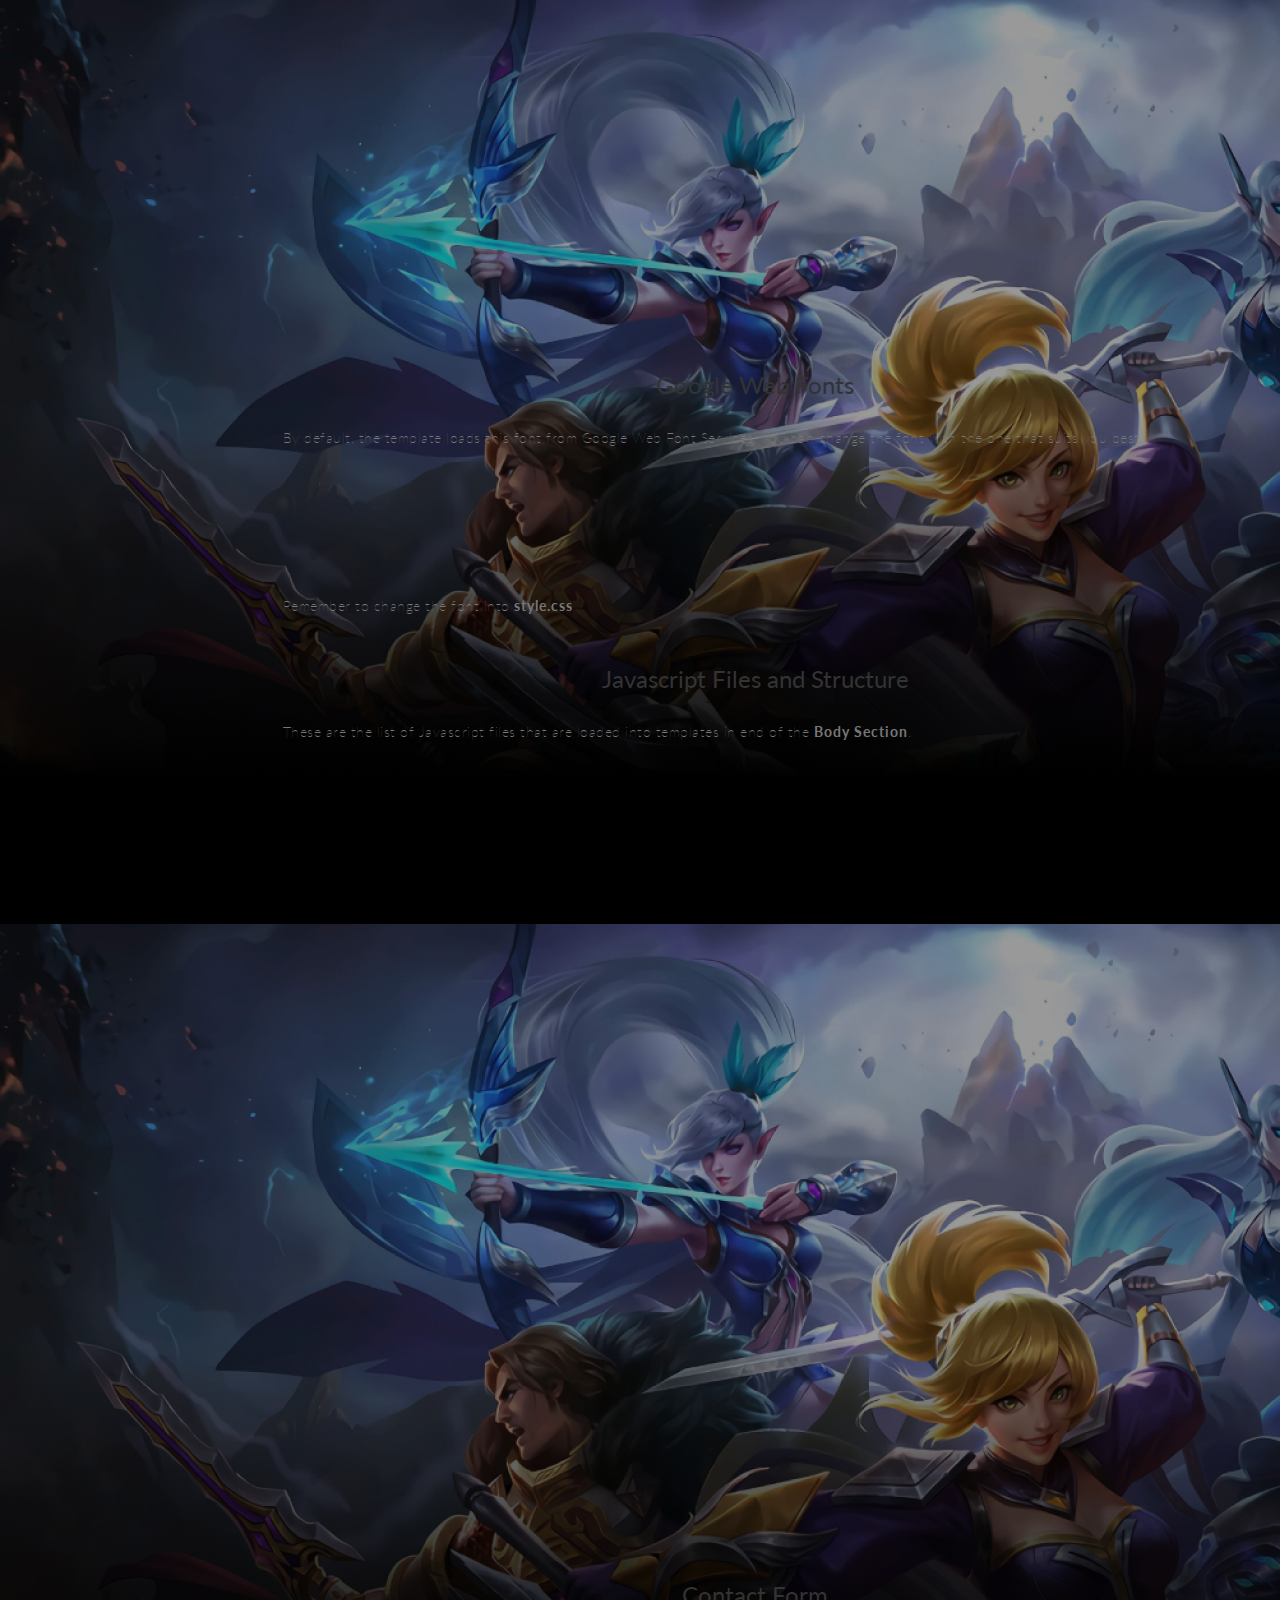
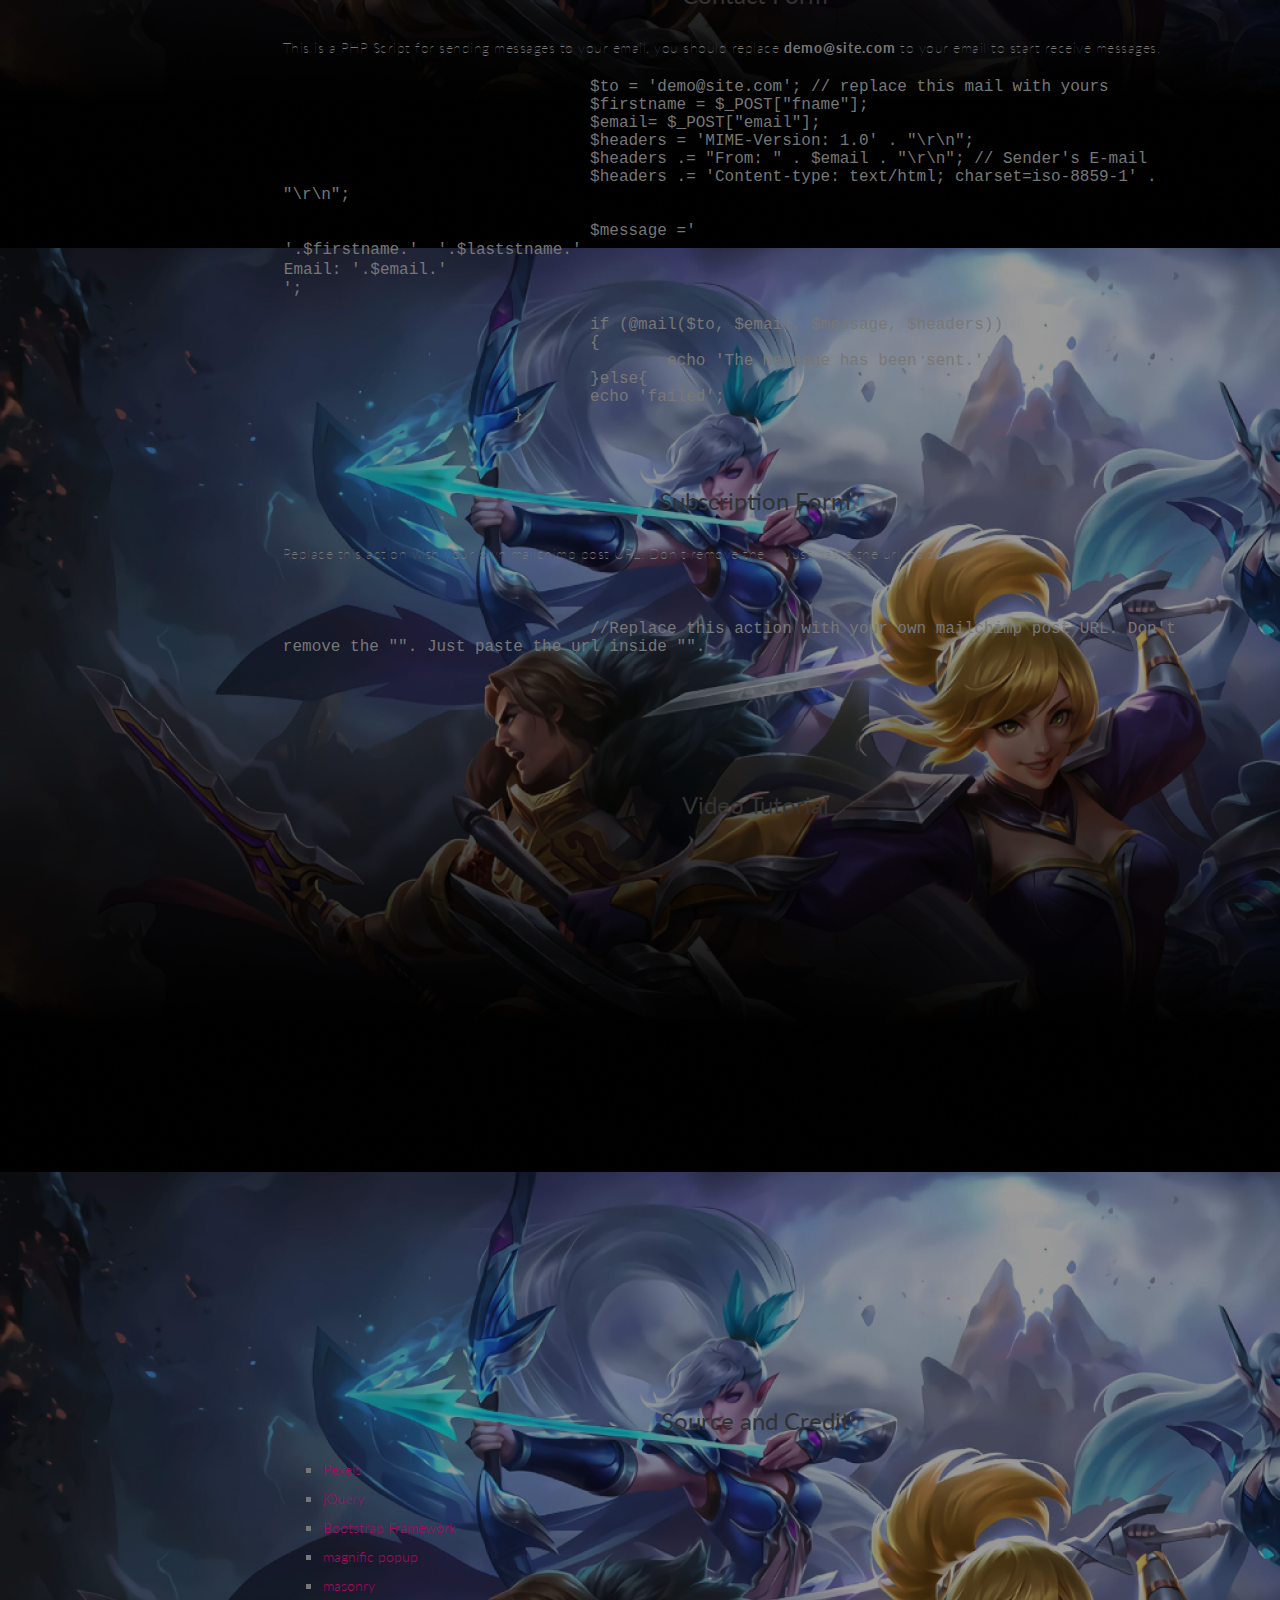
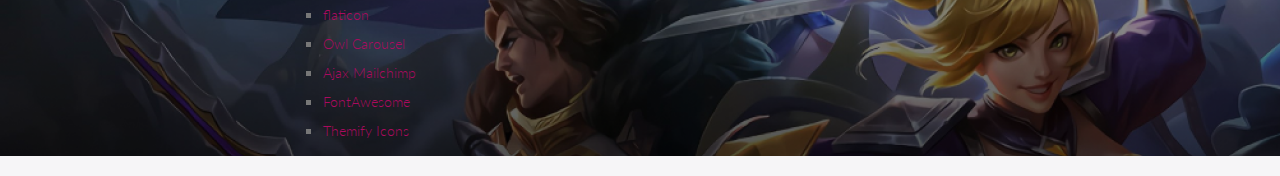
==== Doc/index.html @ 9ad0c3ee "First Commit" ====
<!DOCTYPE html>
<html class="no-js">
<head>
	<meta charset="utf-8">
	<title>Tempest Booster</title>
	<meta name="description" content="">
	<meta name="viewport" content="width=device-width, initial-scale=1">
	<link href='http://fonts.googleapis.com/css?family=Lato:300,400,700' rel='stylesheet'>
	<!-- Syntax Highlighter -->
	<link rel="stylesheet" type="text/css" href="syntax-highlighter/styles/shCore.css" media="all">
	<link rel="stylesheet" type="text/css" href="syntax-highlighter/styles/shThemeDefault.css" media="all">
	<!-- Font Awesome CSS-->
	<link rel="stylesheet" href="css/font-awesome.min.css">
	<!-- Normalize/Reset CSS-->
	<link rel="stylesheet" href="css/normalize.min.css">
	<link rel="stylesheet" href="css/main.css">
</head>

<body id="welcome">
<aside class="left-sidebar">
<div class="logo">
	<a href="#welcome">
		<h1>Tempest Booster</h1>
	</a>
</div>
<nav class="left-nav">
	<ul id="nav">
		<li class="current"><a href="#welcome">Welcome</a></li>
		<li><a href="#installation">Installation</a></li>
		<li><a href="#tmpl-structure">Structure</a></li>
		<li><a href="#css-structure">CSS Files</a></li>
		<li><a href="#javascript">JavaScript Libraries</a></li>
		<li><a href="#contact-form">Contact Form</a></li>
		<li><a href="#subscription-form">Subscription Form</a></li>
		<li><a href="#video">Video Tutorial</a></li>
		<li><a href="#credit">Source and Credit</a></li>
	</ul>
</nav>
</aside>
<!-- Main Wrapper -->
<div id="main-wrapper">
<div class="main-content">
	<section id="welcome">
		<div class="content-header">
			<h1>Gym trainer</h1>
		</div>
		<div class="welcome">
			<h2 class="twenty">Welcome To Gym trainer</h2>
			<p>Firstly, a huge thanks for purchasing this theme, your support is truly appreciated!</p>
			<p>This document covers the installation and use of this theme and often reveals answers to common problems and issues - read this document thoroughly if you are experiencing any difficulties. If you have any questions that are beyond the scope of this document. Thank you so much!</p>
		</div>
		<div class="features">
			<h2 class="twenty">Template Features</h2>
			<ul>
				<li>Clean &amp; Simple Design</li>
				<li>HTML5 &amp; CSS3</li>
				<li>Fully Responsive Design</li>
				<li>PHP/Ajax Powered Working Contact Form</li>
				<li>All files are well commented</li>
				<li>Cross Browser Compatible with IE11+, Firefox, Safari, Opera, Chrome</li>
				<li>Extensive Documentation</li>
			</ul>
		</div>
	</section>
	<section id="installation">
		<div class="content-header">
			<h1>Gym trainer</h1>
		</div>
		<h2 class="title">Installing Template.</h2>
		<div class="section-content">
			<ol>
				<li>After unzip the download pack, you'll found a Template Folder with all the files.</li>
				<li>You can view this Template in any browser, you can display or edit the Template without an internet connection.(May not wotrk fonts and google map).</li>
				<li>The only section that will not work is the Contact Section which contains PHP code and requires a server environment for send messages.</li>
				<li>Now go to your cpanel or open your FTP Client (like <a target="_blank" href="https://filezilla-project.org/download.php">Filezilla</a>) and upload the content of the Template on your server root.</li>
				<li>Once the files are done uploading go to www.yourdomainname.com/index.html</li>
			</ol>
		</div>
	</section>
	<section id="tmpl-structure">
		<h2 class="title">Template Structure</h2>
		<p class="fifteen">All information within the main content area is nested within a body tag. The general template structure is pretty the same throughout the template. Here is the general structure of main page (index.html).</p>
		<pre class="brush: html">
			<header class="header_area"></header>
				<main class="site-main">
					<section class="section"></section>
					<section class="section"></section>
					<section class="section"></section>
				</main>
			<footer class="footer"></footer>
		</pre>
	</section>
	<section id="css-structure">
		<h2 class="title">CSS Files and Structure</h2>
		<p class="fifteen">These are the css files that are loaded into templates in <strong>Head Section</strong>.</p>
		<pre class="brush: html">
		
		<!-- CSS here -->
		
		<link rel="stylesheet" href="assets/css/bootstrap.min.css">
		<link rel="stylesheet" href="assets/css/owl.carousel.min.css">
		<link rel="stylesheet" href="assets/css/slicknav.css">
		<link rel="stylesheet" href="assets/css/flaticon.css">
		<link rel="stylesheet" href="assets/css/gijgo.css">
		<link rel="stylesheet" href="assets/css/animate.min.css">
		<link rel="stylesheet" href="assets/css/animated-headline.css">
		<link rel="stylesheet" href="assets/css/magnific-popup.css">
		<link rel="stylesheet" href="assets/css/fontawesome-all.min.css">
		<link rel="stylesheet" href="assets/css/themify-icons.css">
		<link rel="stylesheet" href="assets/css/slick.css">
		<link rel="stylesheet" href="assets/css/nice-select.css">
		<link rel="stylesheet" href="assets/css/style.css">
				
		</pre>

		<h2 class="title">Google Web Fonts</h2>
		<p>By default, the template loads this font from Google Web Font Services, you can change the font with the one that suits you best.</p>
		<pre class="brush:html">		                
		<!-- Google Font -->
		
		<link href="https://fonts.googleapis.com/css2?family=Oswald:wght@200;300;400;500;600;700&family=Roboto+Condensed:ital,wght@0,300;0,400;1,300;1,400&display=swap"> 

		</pre>

		<p class="twenty">Remember to change the font into <strong>style.css</strong></p>
	</section>
	<section id="javascript">
		<h2 class="title">Javascript Files and Structure</h2>
		<p class="fifteen">These are the list of Javascript files that are loaded into templates in end of the <strong>Body Section</strong>.
		<pre class="brush: html">

		<!-- JS here -->

		<script src="./assets/js/vendor/modernizr-3.5.0.min.js"></script>
		<!-- Jquery, Popper, Bootstrap -->
		<script src="./assets/js/vendor/jquery-1.12.4.min.js"></script>
		<script src="./assets/js/popper.min.js"></script>
		<script src="./assets/js/bootstrap.min.js"></script>
		<!-- Jquery Mobile Menu -->
		<script src="./assets/js/jquery.slicknav.min.js"></script>
	
		<!-- Jquery Slick , Owl-Carousel Plugins -->
		<script src="./assets/js/owl.carousel.min.js"></script>
		<script src="./assets/js/slick.min.js"></script>
		<!-- One Page, Animated-HeadLin -->
		<script src="./assets/js/wow.min.js"></script>
		<script src="./assets/js/animated.headline.js"></script>
		<script src="./assets/js/jquery.magnific-popup.js"></script>
	
		<!-- Date Picker -->
		<script src="./assets/js/gijgo.min.js"></script>
		<!-- Nice-select, sticky -->
		<script src="./assets/js/jquery.nice-select.min.js"></script>
		<script src="./assets/js/jquery.sticky.js"></script>
		
		<!-- counter , waypoint,Hover Direction -->
		<script src="./assets/js/jquery.counterup.min.js"></script>
		<script src="./assets/js/waypoints.min.js"></script>
		<script src="./assets/js/jquery.countdown.min.js"></script>
		<script src="./assets/js/hover-direction-snake.min.js"></script>
	
		<!-- contact js -->
		<script src="./assets/js/contact.js"></script>
		<script src="./assets/js/jquery.form.js"></script>
		<script src="./assets/js/jquery.validate.min.js"></script>
		<script src="./assets/js/mail-script.js"></script>
		<script src="./assets/js/jquery.ajaxchimp.min.js"></script>
		
		<!-- Jquery Plugins, main Jquery -->	
		<script src="./assets/js/plugins.js"></script>
		<script src="./assets/js/main.js"></script>

		</pre>
	</section>

	<section id="contact-form">
			<h2 class="title"> Contact Form </h2>
			<p>This is a PHP Script for sending messages to your email, you should replace <strong>demo@site.com</strong> to your email to start receive messages.</p>
			<pre class="brush:php">
				$to = 'demo@site.com'; // replace this mail with yours
				$firstname = $_POST["fname"];
				$email= $_POST["email"];
				$headers = 'MIME-Version: 1.0' . "\r\n";
				$headers .= "From: " . $email . "\r\n"; // Sender's E-mail
				$headers .= 'Content-type: text/html; charset=iso-8859-1' . "\r\n";

				$message ='<table style="width:100%">
					<tr>
						<td>'.$firstname.'  '.$laststname.'</td>
					</tr>
					<tr><td>Email: '.$email.'</td></tr>
				</table>';

				if (@mail($to, $email, $message, $headers))
				{
					echo 'The message has been sent.';
				}else{
				echo 'failed';
			}
		</pre>		            
	</section>
	<section id="subscription-form">
		<h2 class="title"> Subscription Form </h2>
		<p>Replace this action with your own mailchimp post URL. Don't remove the "". Just paste the url inside "".</p>
		<pre class="brush: javascript">
			<div id="mc_embed_signup">
				//Replace this action with your own mailchimp post URL. Don't remove the "". Just paste the url inside "".
				<form target="_blank" novalidate action="https://spondonit.us12.list-manage.com/subscribe/post?u=1462626880ade1ac87bd9c93a&id=92a4423d01" method="get" class="subscription relative d-flex justify-content-center"></form>
			</div>
		</pre>		            
	</section>
	<section id="video">
		<h2 class="title"> Video Tutorial </h2>
		<!-- 21:9 aspect ratio -->
		<div class="embed-responsive embed-responsive-21by9">
			<iframe class="embed-responsive-item" width="100%" height="515" src="https://www.youtube.com/embed/i7_PRPLOxVE?rel=0&amp;controls=0&amp;showinfo=0" frameborder="0" allowfullscreen></iframe>
		</div>	            
	</section>
	<section id="credit">
		<h2 class="title">Source and Credit</h2>		            
		<div class="script-source">
			<ul>
				<li><a target="_blank" href="http://www.pexels.com">Pexels</a></li>
				<li><a target="_blank" href="http://jquery.com/">jQuery</a></li>
				<li><a target="_blank" href="http://getbootstrap.com">Bootstrap Framework</a></li>
				<li><a target="_blank" href="https://dimsemenov.com/plugins/magnific-popup/">magnific popup</a></li>
				<li><a target="_blank" href="https://masonry.desandro.com/">masonry</a></li>
				<li><a target="_blank" href="https://www.flaticon.com/home">flaticon</a></li>
				<li><a target="_blank" href="http://www.owlgraphic.com/owlcarousel">Owl Carousel</a></li>
				<li><a target="_blank" href="https://github.com/iamMonzurul/jQuery-AJAX-MailChimp">Ajax Mailchimp</a></li>
				<li><a target="_blank" href="http://fontawesome.io/">FontAwesome</a></li>
				<li><a target="_blank" href="https://themify.me/themify-icons">Themify Icons</a></li>
			</ul>
		</div>
	</section>
</div>
</div>

<!-- Essential JavaScript Libraries
	==============================================-->
	<script type="text/javascript" src="js/jquery-1.11.0.min.js"></script>
	<script type="text/javascript" src="js/jquery.nav.js"></script>
	<script type="text/javascript" src="syntax-highlighter/scripts/shCore.js"></script> 
	<script type="text/javascript" src="syntax-highlighter/scripts/shBrushXml.js"></script> 
	<script type="text/javascript" src="syntax-highlighter/scripts/shBrushCss.js"></script> 
	<script type="text/javascript" src="syntax-highlighter/scripts/shBrushJScript.js"></script> 
	<script type="text/javascript" src="syntax-highlighter/scripts/shBrushPhp.js"></script> 
	<script type="text/javascript">
		SyntaxHighlighter.all()
	</script>
	<script type="text/javascript" src="js/custom.js"></script>

</body>
</html>
---- Doc/syntax-highlighter/styles/shCore.css ----
/**
 * SyntaxHighlighter
 * http://alexgorbatchev.com/SyntaxHighlighter
 *
 * SyntaxHighlighter is donationware. If you are using it, please donate.
 * http://alexgorbatchev.com/SyntaxHighlighter/donate.html
 *
 * @version
 * 3.0.83 (July 02 2010)
 * 
 * @copyright
 * Copyright (C) 2004-2010 Alex Gorbatchev.
 *
 * @license
 * Dual licensed under the MIT and GPL licenses.
 */
.syntaxhighlighter a,
.syntaxhighlighter div,
.syntaxhighlighter code,
.syntaxhighlighter table,
.syntaxhighlighter table td,
.syntaxhighlighter table tr,
.syntaxhighlighter table tbody,
.syntaxhighlighter table thead,
.syntaxhighlighter table caption,
.syntaxhighlighter textarea {
  -moz-border-radius: 0 0 0 0 !important;
  -webkit-border-radius: 0 0 0 0 !important;
  background: none !important;
  border: 0 !important;
  bottom: auto !important;
  float: none !important;
  height: auto !important;
  left: auto !important;
  line-height: 1.1em !important;
  margin: 0 !important;
  outline: 0 !important;
  overflow: visible !important;
  padding: 0 !important;
  position: static !important;
  right: auto !important;
  text-align: left !important;
  top: auto !important;
  vertical-align: baseline !important;
  width: auto !important;
  box-sizing: content-box !important;
  font-family: "Consolas", "Bitstream Vera Sans Mono", "Courier New", Courier, monospace !important;
  font-weight: normal !important;
  font-style: normal !important;
  font-size: 1em !important;
  min-height: inherit !important;
  min-height: auto !important;
}

.syntaxhighlighter {
  width: 100% !important;
  margin: 1em 0 1em 0 !important;
  position: relative !important;
  overflow: auto !important;
  font-size: 1em !important;
}
.syntaxhighlighter.source {
  overflow: hidden !important;
}
.syntaxhighlighter .bold {
  font-weight: bold !important;
}
.syntaxhighlighter .italic {
  font-style: italic !important;
}
.syntaxhighlighter .line {
  white-space: pre !important;
}
.syntaxhighlighter table {
  width: 100% !important;
}
.syntaxhighlighter table caption {
  text-align: left !important;
  padding: .5em 0 0.5em 1em !important;
}
.syntaxhighlighter table td.code {
  width: 100% !important;
}
.syntaxhighlighter table td.code .container {
  position: relative !important;
}
.syntaxhighlighter table td.code .container textarea {
  box-sizing: border-box !important;
  position: absolute !important;
  left: 0 !important;
  top: 0 !important;
  width: 100% !important;
  height: 100% !important;
  border: none !important;
  background: white !important;
  padding-left: 1em !important;
  overflow: hidden !important;
  white-space: pre !important;
}
.syntaxhighlighter table td.gutter .line {
  text-align: right !important;
  padding: 0 0.5em 0 1em !important;
}
.syntaxhighlighter table td.code .line {
  padding: 0 1em !important;
}
.syntaxhighlighter.nogutter td.code .container textarea, .syntaxhighlighter.nogutter td.code .line {
  padding-left: 0em !important;
}
.syntaxhighlighter.show {
  display: block !important;
}
.syntaxhighlighter.collapsed table {
  display: none !important;
}
.syntaxhighlighter.collapsed .toolbar {
  padding: 0.1em 0.8em 0em 0.8em !important;
  font-size: 1em !important;
  position: static !important;
  width: auto !important;
  height: auto !important;
}
.syntaxhighlighter.collapsed .toolbar span {
  display: inline !important;
  margin-right: 1em !important;
}
.syntaxhighlighter.collapsed .toolbar span a {
  padding: 0 !important;
  display: none !important;
}
.syntaxhighlighter.collapsed .toolbar span a.expandSource {
  display: inline !important;
}
.syntaxhighlighter .toolbar {
  position: absolute !important;
  right: 1px !important;
  top: 1px !important;
  width: 11px !important;
  height: 11px !important;
  font-size: 10px !important;
  z-index: 10 !important;
}
.syntaxhighlighter .toolbar span.title {
  display: inline !important;
}
.syntaxhighlighter .toolbar a {
  display: block !important;
  text-align: center !important;
  text-decoration: none !important;
  padding-top: 1px !important;
}
.syntaxhighlighter .toolbar a.expandSource {
  display: none !important;
}
.syntaxhighlighter.ie {
  font-size: .9em !important;
  padding: 1px 0 1px 0 !important;
}
.syntaxhighlighter.ie .toolbar {
  line-height: 8px !important;
}
.syntaxhighlighter.ie .toolbar a {
  padding-top: 0px !important;
}
.syntaxhighlighter.printing .line.alt1 .content,
.syntaxhighlighter.printing .line.alt2 .content,
.syntaxhighlighter.printing .line.highlighted .number,
.syntaxhighlighter.printing .line.highlighted.alt1 .content,
.syntaxhighlighter.printing .line.highlighted.alt2 .content {
  background: none !important;
}
.syntaxhighlighter.printing .line .number {
  color: #bbbbbb !important;
}
.syntaxhighlighter.printing .line .content {
  color: black !important;
}
.syntaxhighlighter.printing .toolbar {
  display: none !important;
}
.syntaxhighlighter.printing a {
  text-decoration: none !important;
}
.syntaxhighlighter.printing .plain, .syntaxhighlighter.printing .plain a {
  color: black !important;
}
.syntaxhighlighter.printing .comments, .syntaxhighlighter.printing .comments a {
  color: #008200 !important;
}
.syntaxhighlighter.printing .string, .syntaxhighlighter.printing .string a {
  color: blue !important;
}
.syntaxhighlighter.printing .keyword {
  color: #006699 !important;
  font-weight: bold !important;
}
.syntaxhighlighter.printing .preprocessor {
  color: gray !important;
}
.syntaxhighlighter.printing .variable {
  color: #aa7700 !important;
}
.syntaxhighlighter.printing .value {
  color: #009900 !important;
}
.syntaxhighlighter.printing .functions {
  color: #ff1493 !important;
}
.syntaxhighlighter.printing .constants {
  color: #0066cc !important;
}
.syntaxhighlighter.printing .script {
  font-weight: bold !important;
}
.syntaxhighlighter.printing .color1, .syntaxhighlighter.printing .color1 a {
  color: gray !important;
}
.syntaxhighlighter.printing .color2, .syntaxhighlighter.printing .color2 a {
  color: #ff1493 !important;
}
.syntaxhighlighter.printing .color3, .syntaxhighlighter.printing .color3 a {
  color: red !important;
}
.syntaxhighlighter.printing .break, .syntaxhighlighter.printing .break a {
  color: black !important;
}
---- Doc/syntax-highlighter/styles/shThemeDefault.css ----
/**
 * SyntaxHighlighter
 * http://alexgorbatchev.com/SyntaxHighlighter
 *
 * SyntaxHighlighter is donationware. If you are using it, please donate.
 * http://alexgorbatchev.com/SyntaxHighlighter/donate.html
 *
 * @version
 * 3.0.83 (July 02 2010)
 * 
 * @copyright
 * Copyright (C) 2004-2010 Alex Gorbatchev.
 *
 * @license
 * Dual licensed under the MIT and GPL licenses.
 */
.syntaxhighlighter {
  background-color: white !important;
  max-height:450px;
}
.syntaxhighlighter .line.alt1 {
  background-color: white !important;
}
.syntaxhighlighter .line.alt2 {
  background-color: white !important;
}
.syntaxhighlighter .line.highlighted.alt1, .syntaxhighlighter .line.highlighted.alt2 {
  background-color: #e0e0e0 !important;
}
.syntaxhighlighter .line.highlighted.number {
  color: black !important;
}
.syntaxhighlighter table caption {
  color: black !important;
}
.syntaxhighlighter .gutter {
  color: #afafaf !important;
}
.syntaxhighlighter .gutter .line {
  border-right: 3px solid #6ce26c !important;
}
.syntaxhighlighter .gutter .line.highlighted {
  background-color: #6ce26c !important;
  color: white !important;
}
.syntaxhighlighter.printing .line .content {
  border: none !important;
}
.syntaxhighlighter.collapsed {
  overflow: visible !important;
}
.syntaxhighlighter.collapsed .toolbar {
  color: blue !important;
  background: white !important;
  border: 1px solid #6ce26c !important;
}
.syntaxhighlighter.collapsed .toolbar a {
  color: blue !important;
}
.syntaxhighlighter.collapsed .toolbar a:hover {
  color: red !important;
}
.syntaxhighlighter .toolbar {
  color: white !important;
  background: #6ce26c !important;
  border: none !important;
}
.syntaxhighlighter .toolbar a {
  color: white !important;
}
.syntaxhighlighter .toolbar a:hover {
  color: black !important;
}
.syntaxhighlighter .plain, .syntaxhighlighter .plain a {
  color: black !important;
}
.syntaxhighlighter .comments, .syntaxhighlighter .comments a {
  color: #008200 !important;
}
.syntaxhighlighter .string, .syntaxhighlighter .string a {
  color: blue !important;
}
.syntaxhighlighter .keyword {
  color: #006699 !important;
}
.syntaxhighlighter .preprocessor {
  color: gray !important;
}
.syntaxhighlighter .variable {
  color: #aa7700 !important;
}
.syntaxhighlighter .value {
  color: #009900 !important;
}
.syntaxhighlighter .functions {
  color: #ff1493 !important;
}
.syntaxhighlighter .constants {
  color: #0066cc !important;
}
.syntaxhighlighter .script {
  font-weight: bold !important;
  color: #006699 !important;
  background-color: none !important;
}
.syntaxhighlighter .color1, .syntaxhighlighter .color1 a {
  color: gray !important;
}
.syntaxhighlighter .color2, .syntaxhighlighter .color2 a {
  color: #ff1493 !important;
}
.syntaxhighlighter .color3, .syntaxhighlighter .color3 a {
  color: red !important;
}

.syntaxhighlighter .keyword {
  font-weight: bold !important;
}
---- Doc/css/main.css ----
@import url('https://fonts.googleapis.com/css?family=Montserrat:400,800');

* {
    box-sizing: border-box;
}

body {
    background: #f6f5f7;
    display: flex;
    justify-content: center;
    align-items: center;
    flex-direction: column;
    font-family: 'Montserrat', sans-serif;
    height: 100vh;
    margin: -20px 0 50px;
}

h1 {
    font-weight: bold;
    margin: 0;
}

h2 {
    text-align: center;
}

p {
    font-size: 14px;
    font-weight: 100;
    line-height: 20px;
    letter-spacing: 0.5px;
    margin: 20px 0 30px;
}

span {
    font-size: 12px;
}

a {
    color: #333;
    font-size: 14px;
    text-decoration: none;
    margin: 15px 0;
}

button {
    border-radius: 20px;
    border: 1px solid #FF4B2B;
    background-color: #FF4B2B;
    color: #FFFFFF;
    font-size: 12px;
    font-weight: bold;
    padding: 12px 45px;
    letter-spacing: 1px;
    text-transform: uppercase;
    transition: transform 80ms ease-in;
}

button:active {
    transform: scale(0.95);
}

button:focus {
    outline: none;
}

button.ghost {
    background-color: transparent;
    border-color: #FFFFFF;
}

form {
    background-color: #777;
    display: flex;
    align-items: center;
    justify-content: center;
    flex-direction: column;
    padding: 0 50px;
    height: 100%;
    text-align: center;
}

input {
    background-color: #eee;
    border: none;
    padding: 12px 15px;
    margin: 8px 0;
    width: 100%;
}

.container {
    background-color: #fff;
    border-radius: 10px;
    box-shadow: 0 14px 28px rgba(0, 0, 0, 0.25),
        0 10px 10px rgba(0, 0, 0, 0.22);
    position: relative;
    overflow: hidden;
    width: 768px;
    max-width: 100%;
    min-height: 480px;
}

.form-container {
    position: absolute;
    top: 0;
    height: 100%;
    transition: all 0.6s ease-in-out;
}

.sign-in-container {
    left: 0;
    width: 50%;
    z-index: 2;
}

.container.right-panel-active .sign-in-container {
    transform: translateX(100%);
}

.sign-up-container {
    left: 0;
    width: 50%;
    opacity: 0;
    z-index: 1;
}

.container.right-panel-active .sign-up-container {
    transform: translateX(100%);
    opacity: 1;
    z-index: 5;
    animation: show 0.6s;
}

@keyframes show {

    0%,
    49.99% {
        opacity: 0;
        z-index: 1;
    }

    50%,
    100% {
        opacity: 1;
        z-index: 5;
    }
}

.overlay-container {
    position: absolute;
    top: 0;
    left: 50%;
    width: 50%;
    height: 100%;
    overflow: hidden;
    transition: transform 0.6s ease-in-out;
    z-index: 100;
}

.container.right-panel-active .overlay-container {
    transform: translateX(-100%);
}

.overlay {
    background: #FF416C;
    background: -webkit-linear-gradient(to right, #FF4B2B, #FF416C);
    background: linear-gradient(to right, #FF4B2B, #FF416C);
    background-repeat: no-repeat;
    background-size: cover;
    background-position: 0 0;
    color: #FFFFFF;
    position: relative;
    left: -100%;
    height: 100%;
    width: 200%;
    transform: translateX(0);
    transition: transform 0.6s ease-in-out;
}

.overlay-container img{
    border-radius: 0;
}

.container.right-panel-active .overlay {
    transform: translateX(50%);
}

.overlay-panel {
    position: absolute;
    display: flex;
    align-items: center;
    justify-content: center;
    flex-direction: column;
    padding: 0 40px;
    text-align: center;
    top: 0;
    height: 100%;
    width: 50%;
    transform: translateX(0);
    transition: transform 0.6s ease-in-out;
}

.overlay-left {
    transform: translateX(-20%);
}

.container.right-panel-active .overlay-left {
    transform: translateX(0);
}

.overlay-right {
    right: 0;
    transform: translateX(0);
}

.container.right-panel-active .overlay-right {
    transform: translateX(20%);
}

.social-container {
    margin: 20px 0;
}

.social-container a {
    border: 1px solid #DDDDDD;
    border-radius: 50%;
    display: inline-flex;
    justify-content: center;
    align-items: center;
    margin: 0 5px;
    height: 40px;
    width: 40px;
}

footer {
    background-color: #222;
    color: #fff;
    font-size: 14px;
    bottom: 0;
    position: fixed;
    left: 0;
    right: 0;
    text-align: center;
    z-index: 999;
}

footer p {
    margin: 10px 0;
}

footer i {
    color: red;
}

footer a {
    color: #3c97bf;
    text-decoration: none;
}

body {
    background-image: url(../img/gelap1.png);
    font-family: "Lato", sans-serif;
    font-weight: 300;
    font-size: 16px;
    line-height: 18px;
    color: #777;
}

.topic-conten {
    top: 40px;
    left: 813px;



}

p {
    margin: 0;
}

a {
    color: #aa0a5f;
}

a,
a:hover,
a:focus {
    text-decoration: none;
    outline: 0;
}

h1,
h2,
h3,
h4,
h5,
h6 {
    color: #333;
    margin: 0;
    font-weight: normal;
}

h1 {
    font-size: 28px;
}

h2 {
    font-size: 24px;
}

h3 {
    font-size: 18px;
}

h5 {
    font-size: 16px;
}

h6 {
    font-size: 14px;
}

strong {
    letter-spacing: 1px;
}

code {
    background-color: #ddd;
    border-radius: 3px;
    color: #000;
    font-size: 85%;
    margin: 0;
    padding: 5px 10px;
}

code a {
    color: #333;
}

code a:hover {
    text-decoration: underline;
}

section p {
    line-height: 28px;
}

.clearfix:before,
.clearfix:after {
    content: " ";
    display: table;
}

.clearfix:after {
    clear: both;
}

.clearfix {
    zoom: 1;
}

.tan {
    margin-bottom: 10px;
}

.fifteen {
    margin-bottom: 15px;
}

.twenty {
    margin-bottom: 20px;
}

.center {
    text-align: center;
}

.title {
    margin: 50px 0 30px;
}

.syntaxhighlighter {
    border: 1px solid #efefef;
    max-height: 100% !important;
    padding: 20px 0;
}


.main-content section {
    margin: 0 5%;
}


.left-sidebar {
    background-color: #015360;
    float: left;
    min-height: 100%;
    position: static;
    width: 18%;
}

.logo {
    padding-bottom: 30px;
    padding-left: 30px;
    padding-top: 70px;
}

.logo h1 {
    color: #fff;
    font-weight: 700;
    text-transform: uppercase;
}

.left-nav ul {
    margin: 0;
    padding: 0;
    font-size: 14px;
}

.left-nav ul li a {
    color: #fff;
    display: block;
    padding: 10px 35px;
    -webkit-transition: all 0.3s ease-in 0s;
    -moz-transition: all 0.3s ease-in 0s;
    -ms-transition: all 0.3s ease-in 0s;
    -o-transition: all 0.3s ease-in 0s;
    transition: all 0.3s ease-in 0s;
}

.left-nav ul li a:hover,
.left-nav ul li .current {
    background-color: #fff;
    color: #000;
}


#main-wrapper {
    float: left;
    margin-left: 18%;
    width: 82%;
}

.content-header {
    border-bottom: 1px solid #ddd;
    border-top: 1px solid #ddd;
    margin-top: 30px;
    padding: 30px 0 35px;
    text-align: center;
}

.welcome {
    font-size: 16px;
    line-height: 26px;
    margin: 35px auto 0;
}

.features {
    margin-top: 50px;
}

.features ul li {
    list-style: square outside none;
    margin-bottom: 15px;
}

.features>ul {
    padding-left: 18px;
}

.author {
    border-bottom: 1px solid #ddd;
    border-top: 1px solid #ddd;
    margin-top: 50px;
    padding: 30px 0;
}

.author-info {
    font-size: 18px;
    line-height: 28px;
    margin: 0 auto;
    width: 50%;
}

.section-content {
    font-size: 16px;
    line-height: 25px;
}

.section-content li {
    margin-bottom: 15px;
}

.section-content a:hover {
    text-decoration: underline;
}

.script-source li {
    list-style: square outside none;
    margin-bottom: 10px;
}

#twitter-feed li,
#flickr li {
    line-height: 25px;
    margin-bottom: 10px;
}

#twitter-feed img {
    border: 1px solid #ddd;
    box-shadow: 2px 3px 3px #ddd;
    height: auto;
    margin-top: 10px;
    max-width: 100%;
}

.topic-conten {
    left: 48px;
    padding-right: 20 px;
}
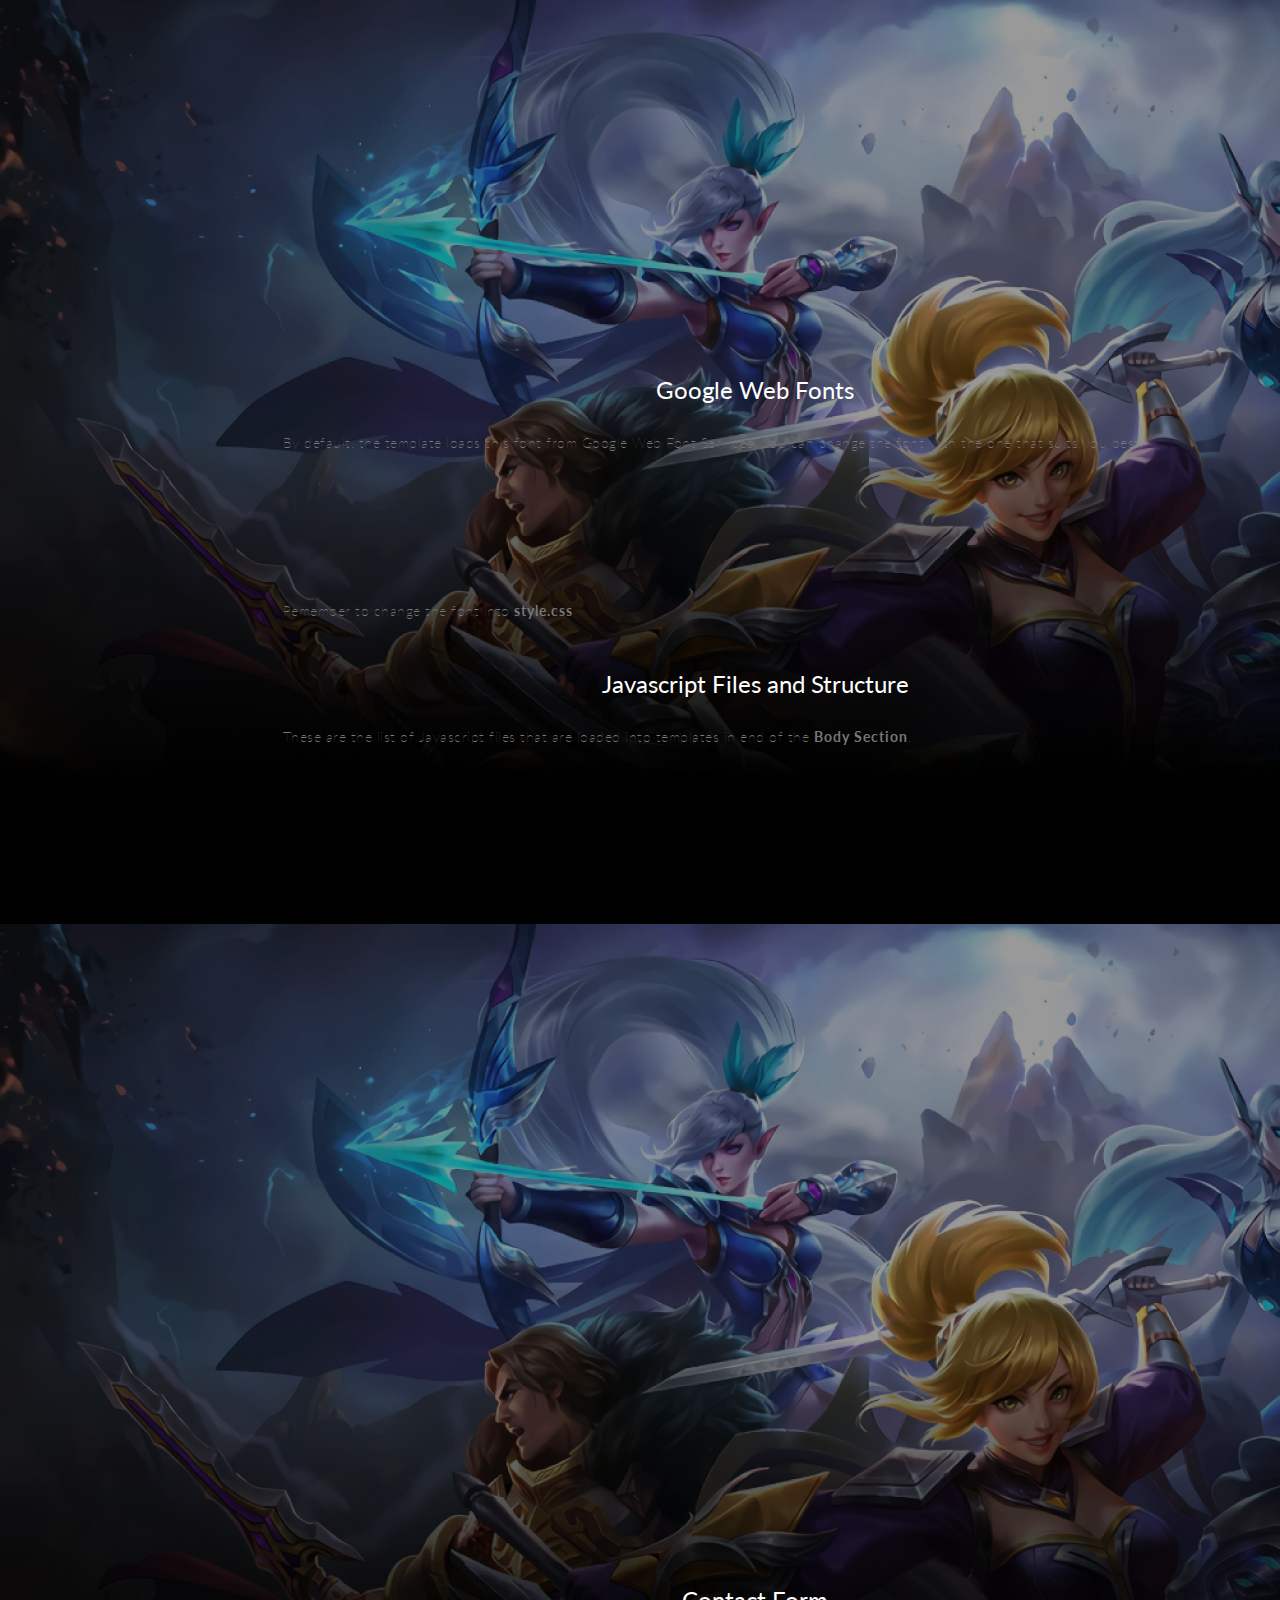
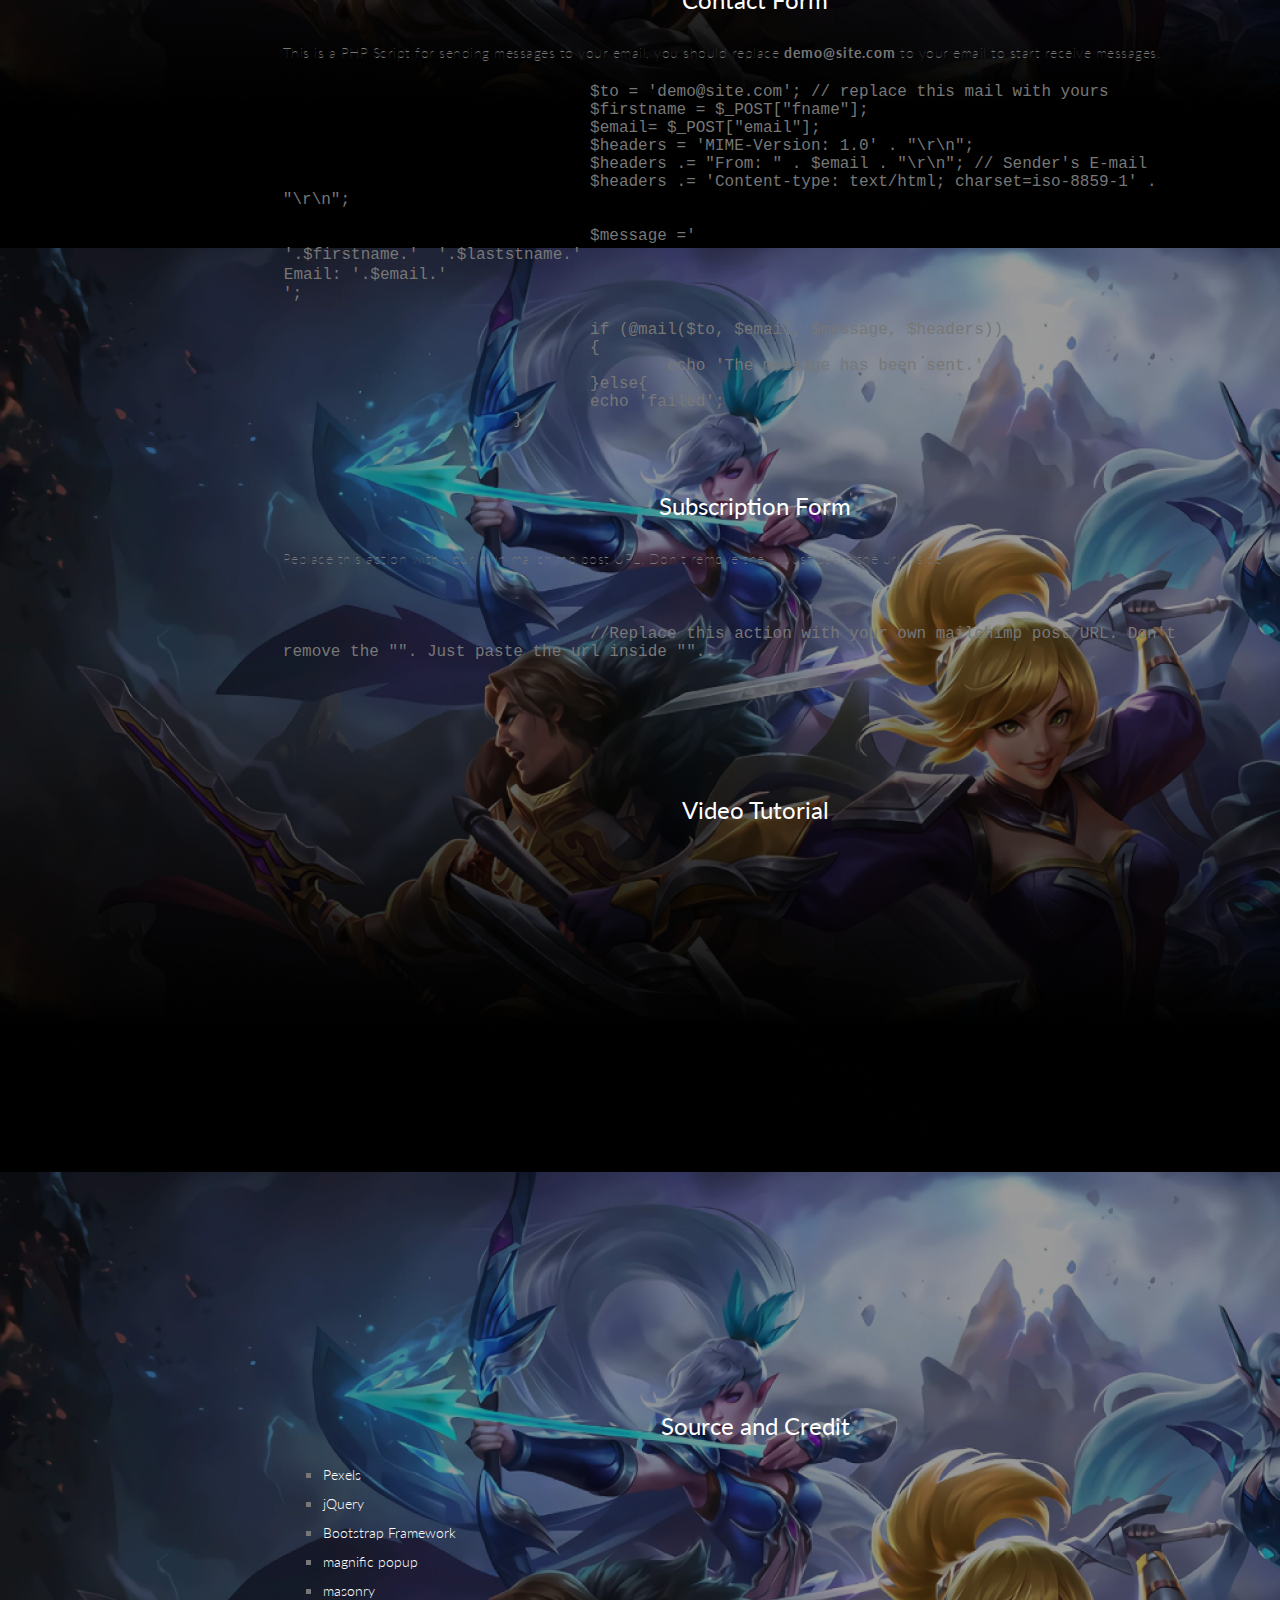
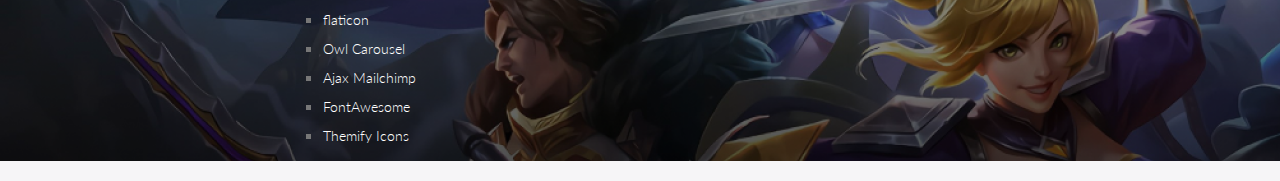
==== commit 9811eeaf: "Last Update" ====
--- a/Doc/index.html
+++ b/Doc/index.html
@@ -73,13 +73,13 @@
 				<li>You can view this Template in any browser, you can display or edit the Template without an internet connection.(May not wotrk fonts and google map).</li>
 				<li>The only section that will not work is the Contact Section which contains PHP code and requires a server environment for send messages.</li>
 				<li>Now go to your cpanel or open your FTP Client (like <a target="_blank" href="https://filezilla-project.org/download.php">Filezilla</a>) and upload the content of the Template on your server root.</li>
-				<li>Once the files are done uploading go to www.yourdomainname.com/index.html</li>
+				<li>Once the files are done uploading go to www.yourdomainname.com/index.php</li>
 			</ol>
 		</div>
 	</section>
 	<section id="tmpl-structure">
 		<h2 class="title">Template Structure</h2>
-		<p class="fifteen">All information within the main content area is nested within a body tag. The general template structure is pretty the same throughout the template. Here is the general structure of main page (index.html).</p>
+		<p class="fifteen">All information within the main content area is nested within a body tag. The general template structure is pretty the same throughout the template. Here is the general structure of main page (index.php).</p>
 		<pre class="brush: html">
 			<header class="header_area"></header>
 				<main class="site-main">
--- a/Doc/syntax-highlighter/styles/shCore.css
+++ b/Doc/syntax-highlighter/styles/shCore.css
@@ -3,7 +3,7 @@
  * http://alexgorbatchev.com/SyntaxHighlighter
  *
  * SyntaxHighlighter is donationware. If you are using it, please donate.
- * http://alexgorbatchev.com/SyntaxHighlighter/donate.html
+ * http://alexgorbatchev.com/SyntaxHighlighter/donate.php
  *
  * @version
  * 3.0.83 (July 02 2010)
--- a/Doc/syntax-highlighter/styles/shThemeDefault.css
+++ b/Doc/syntax-highlighter/styles/shThemeDefault.css
@@ -3,7 +3,7 @@
  * http://alexgorbatchev.com/SyntaxHighlighter
  *
  * SyntaxHighlighter is donationware. If you are using it, please donate.
- * http://alexgorbatchev.com/SyntaxHighlighter/donate.html
+ * http://alexgorbatchev.com/SyntaxHighlighter/donate.php
  *
  * @version
  * 3.0.83 (July 02 2010)
--- a/Doc/css/main.css
+++ b/Doc/css/main.css
@@ -45,8 +45,8 @@
 
 button {
     border-radius: 20px;
-    border: 1px solid #FF4B2B;
-    background-color: #FF4B2B;
+    border: 1px solid rgba(179, 0, 41, 1);
+    background-color: rgba(179, 0, 41, 1);
     color: #FFFFFF;
     font-size: 12px;
     font-weight: bold;
@@ -70,7 +70,7 @@
 }
 
 form {
-    background-color: #777;
+    background-color: rgba(37, 38, 41, 1);
     display: flex;
     align-items: center;
     justify-content: center;
@@ -80,7 +80,7 @@
     text-align: center;
 }
 
-input {
+input, select {
     background-color: #eee;
     border: none;
     padding: 12px 15px;
@@ -162,9 +162,9 @@
 }
 
 .overlay {
-    background: #FF416C;
-    background: -webkit-linear-gradient(to right, #FF4B2B, #FF416C);
-    background: linear-gradient(to right, #FF4B2B, #FF416C);
+    background: #000000;
+    background: -webkit-linear-gradient(to right, #000000, #000000);
+    background: linear-gradient(to right, #000000, #000000);
     background-repeat: no-repeat;
     background-size: cover;
     background-position: 0 0;
@@ -177,15 +177,12 @@
     transition: transform 0.6s ease-in-out;
 }
 
-.overlay-container img{
-    border-radius: 0;
-}
-
 .container.right-panel-active .overlay {
     transform: translateX(50%);
 }
 
 .overlay-panel {
+    background-image: url(../img/login.png);
     position: absolute;
     display: flex;
     align-items: center;
@@ -279,7 +276,7 @@
 }
 
 a {
-    color: #aa0a5f;
+    color: #ffffff;
 }
 
 a,
@@ -295,13 +292,29 @@
 h4,
 h5,
 h6 {
-    color: #333;
+    color: #ffffff;
     margin: 0;
     font-weight: normal;
 }
 
+.elemen {
+    color: #FFF;
+    font-family: Quantico;
+    font-size: 32px;
+    font-style: italic;
+    font-weight: 700;
+    line-height: normal;
+}
+
 h1 {
-    font-size: 28px;
+    width: 181px;
+    flex-shrink: 0;
+    color: #FFF;
+    font-family: Orbitron;
+    font-size: 20px;
+    font-style: normal;
+    font-weight: 800;
+    line-height: normal;
 }
 
 h2 {
